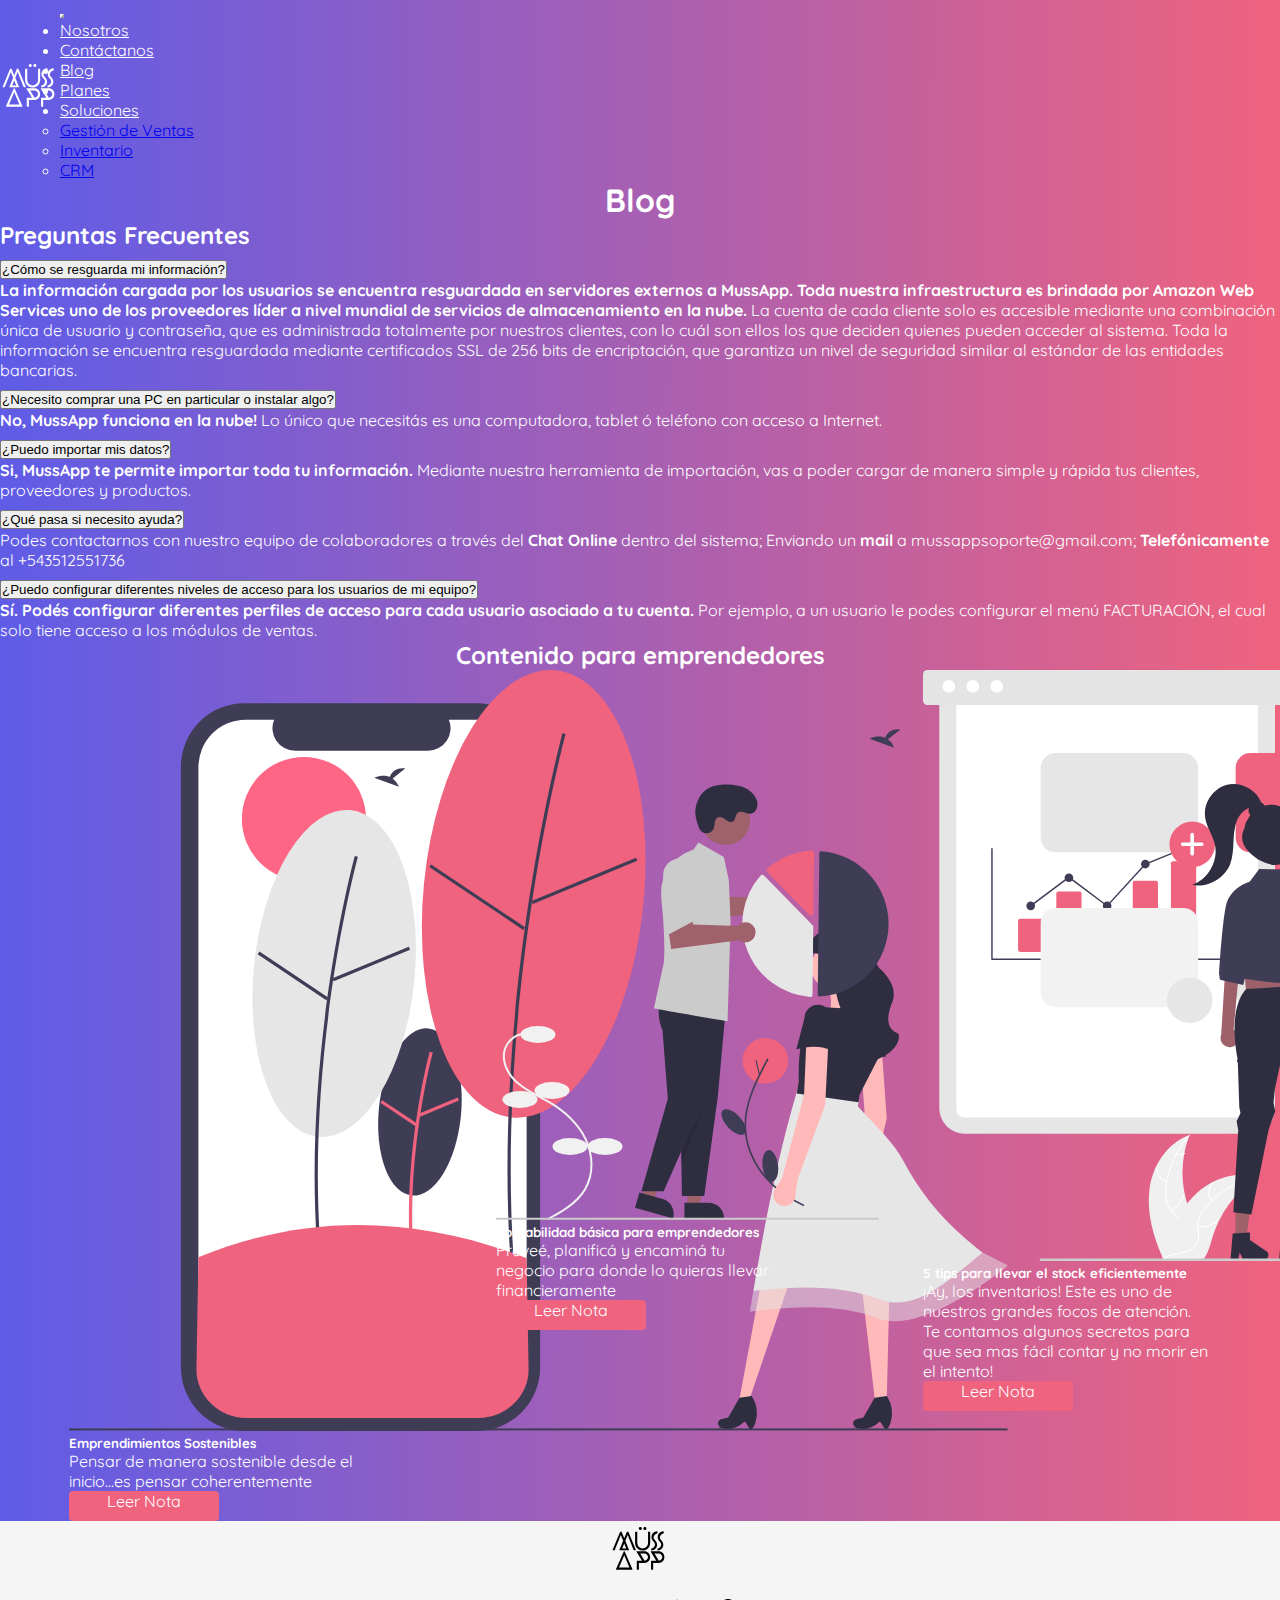
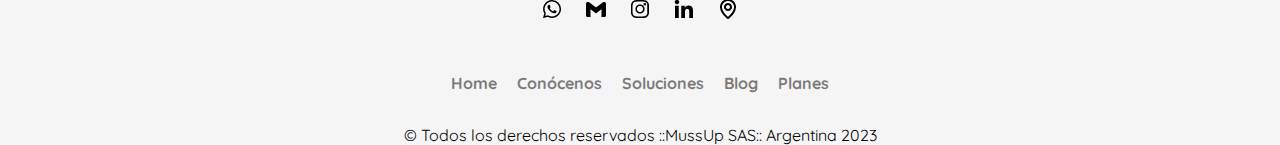
==== pages/blog.html @ 2072198d "reentrega" ====
<!DOCTYPE html>
<html lang="en">

<head>
  <meta charset="UTF-8">
  <meta http-equiv="X-UA-Compatible" content="IE=edge">
  <meta name="viewport" content="width=device-width, initial-scale=1.0">
  <title>MussApp | Blog</title>
  <link rel="shortcut icon" href="../img/favicon/favicon.ico">
  <link href="https://cdn.jsdelivr.net/npm/bootstrap@5.3.0-alpha3/dist/css/bootstrap.min.css" rel="stylesheet"
    integrity="sha384-KK94CHFLLe+nY2dmCWGMq91rCGa5gtU4mk92HdvYe+M/SXH301p5ILy+dN9+nJOZ" crossorigin="anonymous">
  <link rel="stylesheet" href="../css/style.css">
</head>

<body>
  <header class="header">
    <div class="contenedor-logo">
      <a href="../index.html"> <img src="../img/Logo_blanco_transparente.svg" alt="MussApp" width="60" height="60"></a>
    </div>
    <nav class="navbar navbar-expand-lg">
      <div class="container-fluid">

        <button class="navbar-toggler custom-toggler" type="button" data-bs-toggle="collapse"
          data-bs-target="#navbarNavDropdown" aria-controls="navbarNavDropdown" aria-expanded="false"
          aria-label="Toggle navigation">
          <span class="navbar-toggler-icon"></span>
        </button>
        <div class="collapse navbar-collapse" id="navbarNavDropdown">
          <ul class="navbar-nav">
            <li class="nav-item">
              <a class="nav-link" href="../pages/nosotros.html">Nosotros</a>
            </li>
            <li class="nav-item">
              <a class="nav-link" aria-current="page" href="../pages/contactanos.html">Contáctanos</a>
            </li>
            <li class="nav-item">
              <a class="nav-link" href="../pages/blog.html">Blog</a>
            </li>
            <li class="nav-item">
              <a class="nav-link" href="../pages/planes.html">Planes</a>
            </li>
            <li class="nav-item dropdown">
              <a class="nav-link dropdown-toggle" href="#" role="button" data-bs-toggle="dropdown"
                aria-expanded="false">
                Soluciones
              </a>
              <ul class="dropdown-menu">
                <li><a class="dropdown-item" href="../pages/soluciones.html">Gestión de Ventas</a></li>
                <li><a class="dropdown-item" href="#">Inventario</a></li>
                <li><a class="dropdown-item" href="#">CRM</a></li>
              </ul>
            </li>
          </ul>
        </div>
      </div>
    </nav>
  </header>

  <main>

    <div class="titulo-blog">
      <h1>Blog</h1>
    </div>
    <section class="contenedor-faq">
      <div>
        <h2>Preguntas Frecuentes</h2>
      </div>

      <div class="accordion" id="accordionExample">
        <div class="accordion-item">
          <h2 class="accordion-header">
            <button class="accordion-button" type="button" data-bs-toggle="collapse" data-bs-target="#collapseOne"
              aria-expanded="true" aria-controls="collapseOne">
              ¿Cómo se resguarda mi información?
            </button>
          </h2>
          <div id="collapseOne" class="accordion-collapse collapse show" data-bs-parent="#accordionExample">
            <div class="accordion-body">
              <strong>La información cargada por los usuarios se encuentra resguardada en servidores externos a MussApp.
                Toda nuestra infraestructura es brindada por Amazon Web Services uno de los proveedores líder a nivel
                mundial de servicios de almacenamiento en la nube.</strong> La cuenta de cada cliente solo es accesible
              mediante una combinación única de usuario y contraseña, que es administrada totalmente por nuestros
              clientes, con lo cuál son ellos los que deciden quienes pueden acceder al sistema.
              Toda la información se encuentra resguardada mediante certificados SSL de 256 bits de encriptación, que
              garantiza un nivel de seguridad similar al estándar de las entidades bancarias.
            </div>
          </div>
        </div>
        <div class="accordion-item">
          <h2 class="accordion-header">
            <button class="accordion-button collapsed" type="button" data-bs-toggle="collapse"
              data-bs-target="#collapseTwo" aria-expanded="false" aria-controls="collapseTwo">
              ¿Necesito comprar una PC en particular o instalar algo?
            </button>
          </h2>
          <div id="collapseTwo" class="accordion-collapse collapse" data-bs-parent="#accordionExample">
            <div class="accordion-body">
              <strong>No, MussApp funciona en la nube!</strong> Lo único que necesitás es una computadora, tablet ó
              teléfono con acceso a Internet.
            </div>
          </div>
        </div>
        <div class="accordion-item">
          <h2 class="accordion-header">
            <button class="accordion-button collapsed" type="button" data-bs-toggle="collapse"
              data-bs-target="#collapseThree" aria-expanded="false" aria-controls="collapseThree">
              ¿Puedo importar mis datos?
            </button>
          </h2>
          <div id="collapseThree" class="accordion-collapse collapse" data-bs-parent="#accordionExample">
            <div class="accordion-body">
              <strong>Si, MussApp te permite importar toda tu información. </strong>Mediante nuestra herramienta de
              importación, vas a poder cargar de manera simple y rápida tus clientes, proveedores y productos.
            </div>
          </div>
          <div class="accordion-item">
            <h2 class="accordion-header">
              <button class="accordion-button collapsed" type="button" data-bs-toggle="collapse"
                data-bs-target="#collapseFour" aria-expanded="false" aria-controls="collapseFour">
                ¿Qué pasa si necesito ayuda?
              </button>
            </h2>
            <div id="collapseFour" class="accordion-collapse collapse" data-bs-parent="#accordionExample">
              <div class="accordion-body">
                Podes contactarnos con nuestro equipo de colaboradores a través del <strong> Chat Online </strong>
                dentro del sistema; Enviando un <strong> mail </strong> a mussappsoporte@gmail.com; <strong>
                  Telefónicamente </strong> al +543512551736
              </div>
            </div>
            <div class="accordion-item">
              <h2 class="accordion-header">
                <button class="accordion-button collapsed" type="button" data-bs-toggle="collapse"
                  data-bs-target="#collapseFive" aria-expanded="false" aria-controls="collapseFive">
                  ¿Puedo configurar diferentes niveles de acceso para los usuarios de mi equipo?
                </button>
              </h2>
              <div id="collapseFive" class="accordion-collapse collapse" data-bs-parent="#accordionExample">
                <div class="accordion-body">
                  <strong>Sí. Podés configurar diferentes perfiles de acceso para cada usuario asociado a tu
                    cuenta.</strong> Por ejemplo, a un usuario le podes configurar el menú FACTURACIÓN, el cual solo
                  tiene acceso a los módulos de ventas.
                </div>
              </div>
            </div>
          </div>
    </section>
    <section class="contenedor-emprendedores">
      <h2>Contenido para emprendedores</h2>
      <div class="notas-emprendedores">
        <div class="card" style="width: 18rem;">
          <img src="../img/undraw_nature_on_screen_xkli.svg" class="card-img-top" alt="emprendimientos sostenibles">
          <div class="card-body">
            <h5 class="card-title">Emprendimientos Sostenibles</h5>
            <p class="card-text">Pensar de manera sostenible desde el inicio...es pensar coherentemente</p>
            <a href="#" id="button_form01">Leer Nota</a>
          </div>
        </div>
        <div class="card" style="width: 18rem;">
          <img src="../img/undraw_metrics_re_6g90.svg" class="card-img-top" alt="contabilidad básica">
          <div class="card-body">
            <h5 class="card-title">Contabilidad básica para emprendedores</h5>
            <p class="card-text">Preveé, planificá y encaminá tu negocio para donde lo quieras llevar financieramente
            </p>
            <a href="#" id="button_form01">Leer Nota</a>
          </div>
        </div>
        <div class="card" style="width: 18rem;">
          <img src="../img/undraw_add_to_cart_re_wrdo.svg" class="card-img-top" alt="controlar eficientemente stock">
          <div class="card-body">
            <h5 class="card-title">5 tips para llevar el stock eficientemente</h5>
            <p class="card-text">¡Ay, los inventarios! Este es uno de nuestros grandes focos de atención. Te contamos
              algunos secretos para que sea mas fácil contar y no morir en el intento! </p>
            <a href="#" id="button_form01">Leer Nota</a>
          </div>
        </div>
      </div>


    </section>

  </main>

  <footer>
    <div class="contenedor-logo-footer">
      <img src="../img/Logo_black_transparente.svg" alt="MussApp" width="60" height="60">
    </div>
    <div class="contenedor-social-footer">
      <ul>
        <li><a target="_black" href="https://wa.me/543512551736?text=Hola%20MussApp%20quisiera%20info%20sobre...%20">
            <img
              src="[data-uri]"
              alt="Whatsapp MussApp"></a></li>
        <li><a href="#"><img
              src="[data-uri]"
              alt="gmail MussApp" /></a></li>
        <li><a target="_black" href="https://www.instagram.com/muss.app/"> <img
              src="[data-uri]"
              alt="Instagram MussApp"></a></li>
        <li><a target="_black" href="#"><img
              src="[data-uri]" /></a>
        </li>
        <li><a target="_black" href="#"><img
              src="[data-uri]" /></a>
        </li>
      </ul>
    </div>
    <div class="menu-footer">
      <ul>
        <li><a href="../index.html">Home</a></li>
        <li><a href="../pages/nosotros.html">Conócenos</a></li>
        <li><a href="../pages/soluciones.html">Soluciones</a></li>
        <li><a href="../pages/blog.html">Blog</a></li>
        <li><a href="../pages/planes.html">Planes</a></li>
      </ul>
    </div>
    <div class="copy-footer">
      <p class="small">&copy; Todos los derechos reservados ::MussUp SAS:: Argentina 2023 </p>
    </div>

  </footer>

  <script src="https://cdn.jsdelivr.net/npm/bootstrap@5.3.0-alpha3/dist/js/bootstrap.bundle.min.js"
    integrity="sha384-ENjdO4Dr2bkBIFxQpeoTz1HIcje39Wm4jDKdf19U8gI4ddQ3GYNS7NTKfAdVQSZe"
    crossorigin="anonymous"></script>
</body>

</html>
---- css/style.css ----
@import url('https://fonts.googleapis.com/css2?family=Quicksand:wght@300;400;500;600;700&display=swap');

* {
    padding: 0;
    margin: 0;
    box-sizing: border-box;
}

body {
    background: linear-gradient(90.04deg, #5F5CE7 0.03%, #EF637E 99.97%);
    min-height: 100vh;
    color: white;
    font-family: 'Quicksand', sans-serif;

}

/*-----------------------------------------------HEADER-----------------------------------------------*/
header {
    display: flex;
    height: 80 px;
    flex-direction: row;
    align-items: center;


}

header .contenedor-logo-header {
    padding: 0 10px;
}

header .logo {
    width: 50px;
    height: 50px;
}

header .nav-link {
    color: white;
}

header .nav-link:hover {
    color: white;
    text-decoration: underline;
}

header .navbar-toggler-icon {
    color: white;
}

.custom-toggler.navbar-toggler {
    border-color: rgb(241, 241, 241);
}

.custom-toggler .navbar-toggler-icon {
    background-image: url("data:image/svg+xml;charset=utf8,%3Csvg viewBox='0 0 32 32' xmlns='http://www.w3.org/2000/svg'%3E%3Cpath stroke='rgba(241, 241, 241, 0.8)' stroke-width='2' stroke-linecap='round' stroke-miterlimit='10' d='M4 8h24M4 16h24M4 24h24'/%3E%3C/svg%3E");
}

/*-----------------------------------------------FOOTER-----------------------------------------------*/

footer {
    display: flex;
    position: relative;
    width: 100%;
    min-height: 150px;
    color: black;
    flex-direction: column;
    flex-wrap: wrap;
    background-color: whitesmoke;
}

footer .copy-footer {
    z-index: 1;
    display: flex;
    align-items: flex-end;
    justify-content: center;
    color: black;
    align-self: center;
}

footer .contenedor-logo-footer {
    display: flex;
    align-self: center;
}

footer .contenedor-social-footer,
footer .menu-footer {
    display: flex;
    justify-content: center;
    align-items: center;
    margin: 1rem 0 2rem 0;

}

footer .contenedor-social-footer ul,
footer .menu-footer ul {
    display: flex;
    flex-direction: row;
    margin: 0;
    padding: 0;

}

footer .contenedor-social-footer li,
footer .menu-footer li {
    list-style: none;

}

footer .contenedor-social-footer li a,
footer .menu-footer li a {
    font-size: 1em;
    margin: 0 10px;
    transition: 0.5s;
    display: inline-block;
    color: black;
    text-decoration: none;
}

footer .menu-footer li a {
    opacity: 0.50;
    font-weight: bold;
}

footer .menu-footer li a:hover {
    opacity: 1;
}

footer .contenedor-social-footer li a:hover {
    transform: translateY(-10px);
}

.wave {
    position: absolute;
    top: -150px;
    left: 0;
    width: 100%;
    height: 100px;
}

/*background: url(../img/WaveWhite.svg);
    background-size: 1000px 150px;
    animation: animacionWave 15s infinite;
}

@keyframes animacionWave {
    from {
        background-position: left 0 top 0;
    }

    to {
        background-position: left 1000px top 0;
    }
}*/

/*---------------------------------CONTENDOR PRINCIPAL INDEX-------------------------------------*/
.contenedor {
    display: flex;
    align-items: center;
    height: 600px;
    position: relative;
    z-index: 1;
    overflow: hidden;

}

.contenedor-textos {
    flex-basis: 50%;
    padding-left: 40px;
}

.titulo {
    font-size: 50px;
}

.subtitulo {
    font-size: 30px;
    margin: 20px 0;
}

.cta {
    display: inline-block;
    width: 150px;
    padding: 15px 0;
    text-align: center;
    border-radius: 4px;
    background-color: #EF637E;
    text-decoration: none;
    color: white;
}

.cta:hover {
    background-color: #eb8196;
}


.contenedor-imagen {
    flex-basis: 50%;
    position: relative;
    text-align: center;

}

.img1 {
    width: 500px;
    height: 450px;
    animation: animacion1 ease-in 1s infinite alternate;
}

@keyframes animacion1 {
    0% {
        transform: scale(1);
    }

    100% {
        transform: scale(1.04);
    }
}

/*---------------------------------NOSOTROS-------------------------------------*/
.contenedor-team {
    display: grid;
    grid-template-columns: auto auto;
    grid-template-rows: auto auto;
    grid-template-areas:
        "titulo1 titulo1"
        "team-02 team-01";
    justify-content: space-evenly;
    align-items: center;
}

.titulo1 {
    grid-area: titulo1;
    justify-self: center;
}

.team-01 {
    grid-area: team-01;
}

.team-01 p {
    text-align: justify;
    line-height: 40px;
    margin-left: 60px;
    margin-right: 40px;
}

.team-02 {
    grid-area: team-02;
    margin-left: 40px;
}

.contenedor-team img {
    width: 350px;
    height: 300px;
    border-radius: 20px;
}



.contenedor-founders {
    display: grid;
    grid-template-columns: auto auto auto auto;
    grid-template-rows: 50px 200px 100px;
    justify-content: center;
    align-content: center;
    grid-template-areas:
        "titulo titulo titulo titulo"
        "historia foto1 foto2 foto3"
        "historia name1 name2 name3";
}

.contenedor-founders img {
    width: 100%;
    height: 100%;
    margin-right: 40px;
}

.contenedor-founders p {
    display: flex;
    justify-content: center;
}

.titulo {
    grid-area: titulo;
    justify-self: center;
}

.historia {
    grid-area: historia;
    margin-left: 40px;
    margin-right: 60px;
}

.historia p {
    text-align: justify;
    line-height: 40px;
}

.grid-item uno {
    grid-area: foto1;
}

.grid-item dos {
    grid-area: foto2;
}

.grid-item tres {
    grid-area: foto3;
}

.names1 {
    grid-area: name1;
}

.names2 {
    grid-area: name2;
}

.names3 {
    grid-area: name3;
}


.cta2 {
    display: inline-block;
    width: 280px;
    padding: 15px 0;
    text-align: center;
    border-radius: 4px;
    background-color: #EF637E;
    text-decoration: none;
    color: white;
}

/*---------------------------------CONTACTANOS-------------------------------------*/

.contenedor-contactanos {
    display: flex;
    flex-direction: column;
    align-items: center;
    height: 500px;
}

.ipform_1 {
    border-radius: 5px;
    border: 0;
    outline: none;
    background-color: rgba(248, 244, 244, 0.5);
    height: 25px;
    width: 300px;
}

.ipform_2 {
    border-radius: 5px;
    border: 0;
    outline: none;
    background-color: rgba(248, 244, 244, 0.5);
    height: 100px;
    width: 300px;
}

#button_form01 {
    display: inline-block;
    width: 150px;
    text-align: center;
    border-radius: 4px;
    background-color: #EF637E;
    text-decoration: none;
    color: white;
    height: 30px;
    border: 0;
}

/*---------------------------------PLANES-------------------------------------*/
.contenedor-planes {
    display: grid;
    grid-template-columns: auto auto auto;
    grid-template-rows: auto auto;
    grid-template-areas:
        "titulo2 titulo2 titulo2"
        "plan1 plan2 plan3";
    justify-content: center;
    align-items: center;
}

.titulo-planes {
    grid-area: titulo2;
    justify-self: center;
}

.titulo-planes h1 {
    font-size: 30px;
}

.img-planes1 {
    grid-area: plan1;
    height: 500px;
    width: 300px;
    background-color: rgba(177, 177, 177, 0.6);
    border-radius: 20px;
}

.img-planes2 {
    grid-area: plan2;
    height: 500px;
    width: 300px;
    background-color: rgba(219, 219, 219, 0.4);
    border-radius: 20px;
}

.img-planes3 {
    grid-area: plan3;
    height: 500px;
    width: 300px;
    background-color: rgba(128, 128, 128, 0.6);
    border-radius: 20px;
}

.foto-plan {
    height: 100%;
    width: 100%;
}

/*---------------------------------BLOG-------------------------------------*/
.titulo-blog {
    display: flex;
    justify-content: center;
}

.notas-emprendedores {
    display: flex;
    flex-direction: row;
    flex-wrap: wrap;
    justify-content: space-around;
}
.contenedor-emprendedores h2 {
    display: flex;
    justify-content: center;
}
/*---------------------------------SOLUCIONES-------------------------------------*/

#carouselExampleCaptions{
    display: flex;
    justify-content: center;
    justify-self: center;
    margin-left: 25%;
    margin-top: 20px;
    height:600px ;
    width:600px ;
}
/*---------------------------------media query TABLET-------------------------------------*/
@media only screen and (max-width: 961px) {
    .contenedor {
        flex-direction: column;
    }

    .img1 {
        height: 450px;
        width: 350px;
    }

    .titulo {
        font-size: 40px;
    }

    .titulo1 {
        font-size: 40px;
    }

    .subtitulo {
        font-size: 25px;
    }

    .cta {
        height: 50px;
        text-align: center;
        padding: 10px 0;
    }

    .cta2 {
        height: 50px;
    }

    footer {
        height: 80px;
    }

    .historia {
        margin-right: 20px;
    }

    .contenedor-founders {
        display: grid;
        grid-template-columns: auto auto auto;
        grid-template-rows: 50px 200px 50px 50px;
        justify-content: center;
        align-content: center;
        grid-template-areas:
            "titulo titulo titulo"
            "foto1 foto2 foto3"
            "name1 name2 name3";
    }

    .team-01 p {
        margin-left: 20px;
        margin-right: 15%;
        line-height: 30px;
    }

    .team-02 {
        width: 250px;
        height: 200px;
    }

    .team-02 img {
        width: 100%;
        height: 100%;
    }

    .historia {
        display: none;
    }

    .img-planes1 {
        width: 250px;
    }

    .img-planes2 {
        width: 250px;
    }

    .img-planes3 {
        width: 250px;
    }

    .titulo-blog h1 {
        display: flex;
        justify-content: center;
        font-size: 30px;
    }

    .contenedor-faq h2 {
        font-size: 20px;
    }

    .contenedor-emprendedores h2 {
        display: flex;
        justify-content: center;
        font-size: 25px;
    }
}

/*---------------------------------media query MOBILE-------------------------------------*/

@media only screen and (max-width: 800px) {
    .contenedor {
        flex-direction: column;
    }

    .contenedor-team {
        display: grid;
        grid-template-columns: auto;
        grid-template-rows: auto auto auto;
        grid-template-areas:
            "titulo1"
            "team-02"
            "team-01";
        justify-content: center;
        align-items: center;
    }

    .titulo1 {
        grid-area: titulo1;
        justify-self: center;
    }

    .team-01 {
        grid-area: team-01;
        margin-right: 20px;
    }

    .team-01 p {
        line-height: 30px;
        margin-right: 20px;
    }

    .team-02 {
        grid-area: team-02;
        justify-self: center;
        margin-left: 0;
    }

    .img-planes1 {
        height: 400px;
        width: 200px;
    }

    .img-planes2 {
        height: 400px;
        width: 200px;
    }

    .img-planes3 {
        height: 400px;
        width: 200px;
    }

    .titulo-planes h1 {
        font-size: 25px;
    }
    #carouselExampleCaptions{
        display: flex;
        justify-content: center;
        justify-self: center;
        margin-left: 15%;
        margin-top: 20px;
        height:500px ;
        width:500px ;
    }
    
}

/*---------------------------------media query MIN-------------------------------------*/
@media only screen and (max-width: 600px) {
    body {
        background: #5F5CE7;
    }


    .titulo {
        font-size: 30px;
    }

    .subtitulo {
        font-size: 20px;
    }

    .cta {
        height: 40px;
        text-align: center;
        padding: 5px 0;
    }

    footer {
        background: #5F5CE7;
    }

    .contenedor-founders {
        display: grid;
        grid-template-columns: auto auto;
        grid-template-rows: auto auto auto auto;
        justify-content: center;
        align-items: center;
        grid-template-areas:
            "titulo titulo"
            "foto1 name1"
            "foto2 name2"
            "foto3 name3";
    }

    .contenedor-founders img {
        width: 150px;
        height: 150px;
        margin: 0;
        justify-self: center;
    }

    .contenedor-team img {
        width: 250px;
        height: 200px;
        border-radius: 20px;
    }

    .contenedor-planes {
        display: grid;
        grid-template-columns: auto;
        grid-template-rows: auto auto auto auto;
        grid-template-areas:
            "titulo2"
            "plan1"
            "plan2"
            "plan3";
        justify-content: center;
        align-items: center;
    }

    .img-planes1 {
        height: 400px;
        width: 200px;
        justify-self: center;
    }

    .img-planes2 {
        height: 400px;
        width: 200px;
        justify-self: center;
    }

    .img-planes3 {
        height: 400px;
        width: 200px;
        justify-self: center;
    }
    #carouselExampleCaptions{
        display: flex;
        justify-content: center;
        justify-self: center;
        margin-top: 20px;
        height:400px ;
        width:400px ;
    }
}
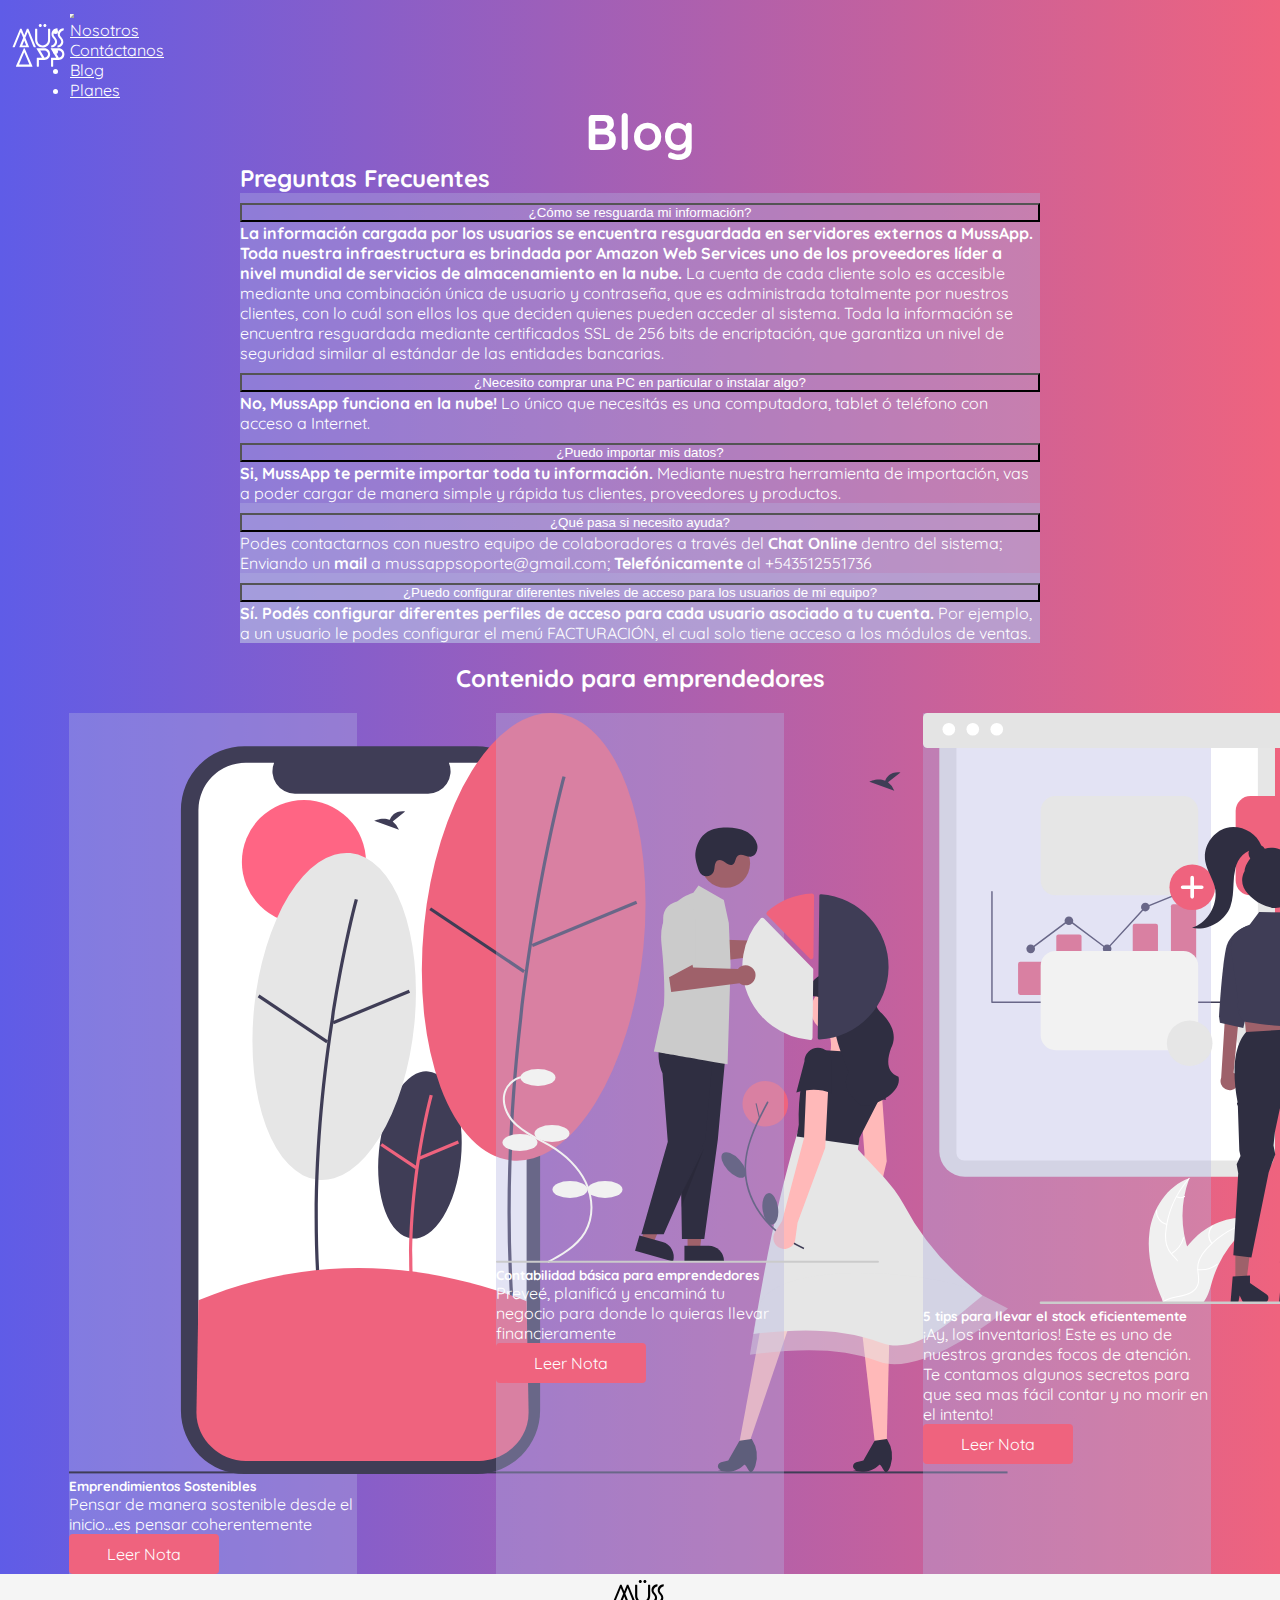
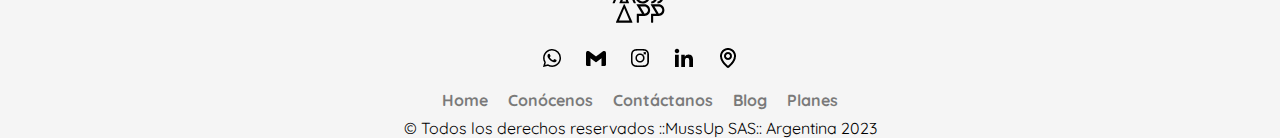
==== commit 0da5da73: "tercer entrega" ====
--- a/pages/blog.html
+++ b/pages/blog.html
@@ -38,17 +38,6 @@
             </li>
             <li class="nav-item">
               <a class="nav-link" href="../pages/planes.html">Planes</a>
-            </li>
-            <li class="nav-item dropdown">
-              <a class="nav-link dropdown-toggle" href="#" role="button" data-bs-toggle="dropdown"
-                aria-expanded="false">
-                Soluciones
-              </a>
-              <ul class="dropdown-menu">
-                <li><a class="dropdown-item" href="../pages/soluciones.html">Gestión de Ventas</a></li>
-                <li><a class="dropdown-item" href="#">Inventario</a></li>
-                <li><a class="dropdown-item" href="#">CRM</a></li>
-              </ul>
             </li>
           </ul>
         </div>
@@ -181,6 +170,7 @@
   </main>
 
   <footer>
+    
     <div class="contenedor-logo-footer">
       <img src="../img/Logo_black_transparente.svg" alt="MussApp" width="60" height="60">
     </div>
@@ -208,7 +198,7 @@
       <ul>
         <li><a href="../index.html">Home</a></li>
         <li><a href="../pages/nosotros.html">Conócenos</a></li>
-        <li><a href="../pages/soluciones.html">Soluciones</a></li>
+        <li><a href="../pages/contactanos.html">Contáctanos</a></li>
         <li><a href="../pages/blog.html">Blog</a></li>
         <li><a href="../pages/planes.html">Planes</a></li>
       </ul>
--- a/css/style.css
+++ b/css/style.css
@@ -1,711 +1,738 @@
-@import url('https://fonts.googleapis.com/css2?family=Quicksand:wght@300;400;500;600;700&display=swap');
-
+@import url("https://fonts.googleapis.com/css2?family=Quicksand:wght@300;400;500;600;700&display=swap");
 * {
-    padding: 0;
-    margin: 0;
-    box-sizing: border-box;
+  padding: 0;
+  margin: 0;
+  box-sizing: border-box;
 }
 
 body {
-    background: linear-gradient(90.04deg, #5F5CE7 0.03%, #EF637E 99.97%);
-    min-height: 100vh;
-    color: white;
-    font-family: 'Quicksand', sans-serif;
-
-}
-
-/*-----------------------------------------------HEADER-----------------------------------------------*/
+  background: linear-gradient(90.04deg, #5F5CE7 0.03%, #EF637E 99.97%);
+  min-width: 100vh;
+  min-height: 100vh;
+  color: white;
+  font-family: "Quicksand", sans-serif;
+}
+
+.titulo, .titulo-blog h1, .contenedor-textos h1 {
+  font-size: 50px;
+}
+
+.subtitulo, .contenedor-textos h2 {
+  font-size: 30px;
+  margin: 20px 0;
+}
+
+.img1, .contenedor-imagen img {
+  width: 500px;
+  height: 450px;
+  animation: animacion1 ease-in 1s infinite alternate;
+}
+
+@keyframes animacion1 {
+  0% {
+    transform: scale(1);
+  }
+  100% {
+    transform: scale(1.04);
+  }
+}
+@keyframes animacionWave {
+  from {
+    background-position: left 0 top 0;
+  }
+  to {
+    background-position: left 1000px top 0;
+  }
+}
 header {
-    display: flex;
-    height: 80 px;
-    flex-direction: row;
-    align-items: center;
-
-
-}
-
+  margin-left: 10px;
+  display: flex;
+  align-content: center;
+  justify-content: start;
+  flex-direction: row;
+  align-items: center;
+  flex-wrap: wrap;
+}
 header .contenedor-logo-header {
-    padding: 0 10px;
-}
-
-header .logo {
-    width: 50px;
-    height: 50px;
-}
-
+  padding: 0 10px;
+}
 header .nav-link {
-    color: white;
-}
-
+  color: white;
+}
 header .nav-link:hover {
-    color: white;
-    text-decoration: underline;
-}
-
-header .navbar-toggler-icon {
-    color: white;
-}
-
-.custom-toggler.navbar-toggler {
-    border-color: rgb(241, 241, 241);
-}
-
-.custom-toggler .navbar-toggler-icon {
-    background-image: url("data:image/svg+xml;charset=utf8,%3Csvg viewBox='0 0 32 32' xmlns='http://www.w3.org/2000/svg'%3E%3Cpath stroke='rgba(241, 241, 241, 0.8)' stroke-width='2' stroke-linecap='round' stroke-miterlimit='10' d='M4 8h24M4 16h24M4 24h24'/%3E%3C/svg%3E");
-}
-
-/*-----------------------------------------------FOOTER-----------------------------------------------*/
+  color: white;
+  text-decoration: underline;
+}
+header .custom-toggler.navbar-toggler {
+  border-color: rgb(241, 241, 241);
+}
+header .custom-toggler .navbar-toggler-icon {
+  background-image: url("data:image/svg+xml;charset=utf8,%3Csvg viewBox='0 0 32 32' xmlns='http://www.w3.org/2000/svg'%3E%3Cpath stroke='rgba(241, 241, 241, 0.8)' stroke-width='2' stroke-linecap='round' stroke-miterlimit='10' d='M4 8h24M4 16h24M4 24h24'/%3E%3C/svg%3E");
+}
+
+.contenedor {
+  display: flex;
+  align-content: center;
+  justify-content: space-around;
+  flex-direction: row;
+  align-items: center;
+  flex-wrap: wrap;
+  position: relative;
+  overflow: hidden;
+  z-index: 1;
+}
+
+.contenedor-textos {
+  flex-basis: 50%;
+  padding-left: 40px;
+}
+.contenedor-textos a {
+  display: inline-block;
+  width: 150px;
+  padding: 10px 0;
+  text-align: center;
+  border-radius: 4px;
+  background-color: #EF637E;
+  text-decoration: none;
+  color: white;
+  text-justify: auto;
+}
+.contenedor-textos a:hover {
+  background-color: #eb8196;
+}
+
+.contenedor-imagen {
+  flex-basis: 50%;
+  position: relative;
+  text-align: center;
+}
+.titulo-blog {
+  display: flex;
+  align-content: center;
+  justify-content: center;
+  flex-direction: row;
+  align-items: center;
+  flex-wrap: wrap;
+}
+.notas-emprendedores {
+  display: flex;
+  align-content: none;
+  justify-content: space-around;
+  flex-direction: row;
+  align-items: none;
+  flex-wrap: wrap;
+}
+
+.contenedor-emprendedores h2 {
+  display: flex;
+  justify-content: center;
+  margin: 20px;
+}
+
+.card {
+  background-color: hsla(241, 43%, 79%, 0.363);
+  border-color: hsla(241, 43%, 79%, 0.363);
+  color: white;
+}
+.card a {
+  display: inline-block;
+  width: 150px;
+  padding: 10px 0;
+  text-align: center;
+  border-radius: 4px;
+  background-color: #EF637E;
+  text-decoration: none;
+  color: white;
+  text-justify: auto;
+}
+
+.contenedor-faq {
+  display: flex;
+  align-content: center;
+  justify-content: center;
+  flex-direction: column;
+  align-items: none;
+  flex-wrap: wrap;
+}
+
+.accordion-item {
+  color: white;
+  background-color: hsla(241, 43%, 79%, 0.363);
+  width: 800px;
+  border-color: hsla(241, 43%, 79%, 0.363);
+}
+.accordion-item .accordion-button {
+  background: none;
+  width: 800px;
+  color: white;
+}
+
+.contenedor-contactanos {
+  display: flex;
+  align-content: center;
+  justify-content: center;
+  flex-direction: column;
+  align-items: center;
+  flex-wrap: wrap;
+}
+.contenedor-contactanos .ipform_1 {
+  border-radius: 5px;
+  border: 0;
+  outline: none;
+  background-color: rgba(248, 244, 244, 0.5);
+  height: 25px;
+  width: 300px;
+}
+.contenedor-contactanos .ipform_2 {
+  border-radius: 5px;
+  border: 0;
+  outline: none;
+  background-color: rgba(248, 244, 244, 0.5);
+  height: 100px;
+  width: 300px;
+}
+.contenedor-contactanos #button_form01 {
+  display: inline-block;
+  width: 150px;
+  padding: 10px 0;
+  text-align: center;
+  border-radius: 4px;
+  background-color: #EF637E;
+  text-decoration: none;
+  color: white;
+  text-justify: auto;
+  border: 0;
+}
+
+.contenedor-team {
+  display: grid;
+  grid-template-columns: auto auto;
+  grid-template-rows: auto auto;
+  grid-template-areas: "titulo1 titulo1" "team-02 team-01";
+  justify-content: space-evenly;
+  align-items: center;
+}
+.contenedor-team .titulo1 {
+  grid-area: titulo1;
+  justify-self: center;
+}
+.contenedor-team .team-01 {
+  grid-area: team-01;
+}
+.contenedor-team .team-01 p {
+  text-align: justify;
+  line-height: 40px;
+  margin-left: 60px;
+  margin-right: 40px;
+}
+.contenedor-team .team-02 {
+  grid-area: team-02;
+  margin-left: 40px;
+}
+.contenedor-team img {
+  width: 350px;
+  height: 300px;
+  border-radius: 20px;
+}
+
+.contenedor-founders {
+  display: grid;
+  grid-template-columns: auto auto auto auto;
+  grid-template-rows: 50px 200px 100px;
+  justify-content: center;
+  align-content: center;
+  grid-template-areas: "titulo titulo titulo titulo" "historia foto1 foto2 foto3" "historia name1 name2 name3";
+}
+.contenedor-founders img {
+  width: 100%;
+  height: 100%;
+}
+.contenedor-founders p {
+  display: flex;
+  justify-content: center;
+}
+.contenedor-founders .titulo, .contenedor-founders .contenedor-textos h1, .contenedor-textos .contenedor-founders h1, .contenedor-founders .titulo-blog h1, .titulo-blog .contenedor-founders h1 {
+  grid-area: titulo;
+  justify-self: center;
+}
+.contenedor-founders .historia {
+  grid-area: historia;
+  margin-left: 40px;
+  margin-right: 60px;
+}
+.contenedor-founders .historia p {
+  text-align: justify;
+  line-height: 40px;
+}
+.contenedor-founders .historia a {
+  display: inline-block;
+  width: 150px;
+  padding: 10px 0;
+  text-align: center;
+  border-radius: 4px;
+  background-color: #EF637E;
+  text-decoration: none;
+  color: white;
+  text-justify: auto;
+  width: 280px;
+}
+.contenedor-founders .grid-item uno {
+  grid-area: foto1;
+}
+.contenedor-founders .grid-item dos {
+  grid-area: foto2;
+}
+.contenedor-founders .grid-item tres {
+  grid-area: foto3;
+}
+.contenedor-founders .names1 {
+  grid-area: name1;
+}
+.contenedor-founders .names2 {
+  grid-area: name2;
+}
+.contenedor-founders .names3 {
+  grid-area: name3;
+}
+
+.contenedor-planes {
+  display: grid;
+  grid-template-columns: auto auto auto;
+  grid-template-rows: auto auto;
+  grid-template-areas: "titulo2 titulo2 titulo2" "plan1 plan2 plan3";
+  justify-content: center;
+  align-items: center;
+}
+.contenedor-planes .titulo-planes {
+  grid-area: titulo2;
+  justify-self: center;
+}
+.contenedor-planes .titulo-planes h1 {
+  font-size: 30px;
+}
+.contenedor-planes .img-planes1 {
+  grid-area: plan1;
+  height: 500px;
+  width: 300px;
+  background-color: rgba(177, 177, 177, 0.6);
+  border-radius: 20px;
+  margin-bottom: 10px;
+}
+.contenedor-planes .img-planes2 {
+  grid-area: plan2;
+  height: 500px;
+  width: 300px;
+  background-color: rgba(177, 177, 177, 0.6);
+  border-radius: 20px;
+  margin-bottom: 10px;
+  background-color: rgba(219, 219, 219, 0.4);
+}
+.contenedor-planes .img-planes3 {
+  grid-area: plan3;
+  height: 500px;
+  width: 300px;
+  background-color: rgba(177, 177, 177, 0.6);
+  border-radius: 20px;
+  margin-bottom: 10px;
+}
+
+.foto-plan {
+  height: 100%;
+  width: 100%;
+}
 
 footer {
-    display: flex;
-    position: relative;
-    width: 100%;
-    min-height: 150px;
-    color: black;
-    flex-direction: column;
-    flex-wrap: wrap;
-    background-color: whitesmoke;
-}
-
+  display: flex;
+  align-content: center;
+  justify-content: center;
+  flex-direction: column;
+  align-items: center;
+  flex-wrap: wrap;
+  position: relative;
+  width: 100%;
+  max-height: 200px;
+  color: black;
+  background-color: whitesmoke;
+}
 footer .copy-footer {
-    z-index: 1;
-    display: flex;
-    align-items: flex-end;
-    justify-content: center;
-    color: black;
-    align-self: center;
-}
-
-footer .contenedor-logo-footer {
-    display: flex;
-    align-self: center;
-}
-
+  display: flex;
+  align-content: center;
+  justify-content: center;
+  flex-direction: row;
+  align-items: flex-end;
+  flex-wrap: wrap;
+  z-index: 1;
+  color: black;
+}
 footer .contenedor-social-footer,
 footer .menu-footer {
-    display: flex;
-    justify-content: center;
-    align-items: center;
-    margin: 1rem 0 2rem 0;
-
-}
-
+  margin: 0.5rem 0 0.5rem 0;
+}
 footer .contenedor-social-footer ul,
 footer .menu-footer ul {
-    display: flex;
-    flex-direction: row;
-    margin: 0;
-    padding: 0;
-
-}
-
+  display: flex;
+  align-content: center;
+  justify-content: center;
+  flex-direction: row;
+  align-items: center;
+  flex-wrap: wrap;
+  margin: 0;
+  padding: 0;
+}
 footer .contenedor-social-footer li,
 footer .menu-footer li {
-    list-style: none;
-
-}
-
+  list-style: none;
+}
 footer .contenedor-social-footer li a,
 footer .menu-footer li a {
-    font-size: 1em;
-    margin: 0 10px;
-    transition: 0.5s;
-    display: inline-block;
-    color: black;
-    text-decoration: none;
-}
-
+  font-size: 1em;
+  margin: 0 10px;
+  transition: 0.5s;
+  display: inline-block;
+  color: black;
+  text-decoration: none;
+}
 footer .menu-footer li a {
-    opacity: 0.50;
-    font-weight: bold;
-}
-
+  opacity: 0.5;
+  font-weight: bold;
+}
 footer .menu-footer li a:hover {
-    opacity: 1;
-}
-
+  opacity: 1;
+}
 footer .contenedor-social-footer li a:hover {
-    transform: translateY(-10px);
+  transform: translateY(-10px);
 }
 
 .wave {
-    position: absolute;
-    top: -150px;
-    left: 0;
+  position: absolute;
+  top: -100px;
+  left: 0;
+  width: 100%;
+  height: 100px;
+  background: url(../img/Wave2.svg);
+  background-size: 1000px 150px;
+  animation: animacionWave 7s infinite;
+}
+
+@media only screen and (max-width: 961px) {
+  .contenedor {
+    flex-direction: column;
+  }
+  .contenedor .img1, .contenedor .contenedor-imagen img, .contenedor-imagen .contenedor img {
+    height: 450px;
+    width: 350px;
+  }
+  .contenedor .titulo, .contenedor .contenedor-textos h1, .contenedor-textos .contenedor h1, .contenedor .titulo-blog h1, .titulo-blog .contenedor h1 {
+    font-size: 40px;
+  }
+  .contenedor .subtitulo, .contenedor .contenedor-textos h2, .contenedor-textos .contenedor h2 {
+    font-size: 25px;
+  }
+  footer {
+    height: 80px;
+  }
+  .titulo1 {
+    font-size: 40px;
+  }
+  .contenedor-founders {
+    display: grid;
+    grid-template-columns: auto auto auto;
+    grid-template-rows: 50px 200px 100px;
+    justify-content: center;
+    align-content: center;
+    grid-template-areas: "titulo titulo titulo titulo" "historia foto1 foto2 foto3" "historia name1 name2 name3";
+  }
+  .contenedor-founders .historia {
+    margin-right: 20px;
+  }
+  .contenedor-founders .historia p {
+    line-height: 30px;
+  }
+  .team-01 p {
+    margin-left: 20px;
+    margin-right: 15%;
+    line-height: 30px;
+  }
+  .team-02 {
+    width: 250px;
+    height: 200px;
+  }
+  .team-02 img {
     width: 100%;
-    height: 100px;
-}
-
-/*background: url(../img/WaveWhite.svg);
-    background-size: 1000px 150px;
-    animation: animacionWave 15s infinite;
-}
-
-@keyframes animacionWave {
-    from {
-        background-position: left 0 top 0;
-    }
-
-    to {
-        background-position: left 1000px top 0;
-    }
-}*/
-
-/*---------------------------------CONTENDOR PRINCIPAL INDEX-------------------------------------*/
-.contenedor {
+    height: 100%;
+  }
+  .contenedor-planes .img-planes1 {
+    height: 400px;
+    width: 200px;
+  }
+  .contenedor-planes .img-planes2 {
+    height: 400px;
+    width: 200px;
+  }
+  .contenedor-planes .img-planes3 {
+    height: 400px;
+    width: 200px;
+  }
+  .titulo-blog h1 {
     display: flex;
-    align-items: center;
-    height: 600px;
-    position: relative;
-    z-index: 1;
-    overflow: hidden;
-
-}
-
-.contenedor-textos {
-    flex-basis: 50%;
-    padding-left: 40px;
-}
-
-.titulo {
-    font-size: 50px;
-}
-
-.subtitulo {
+    justify-content: center;
     font-size: 30px;
-    margin: 20px 0;
-}
-
-.cta {
-    display: inline-block;
-    width: 150px;
-    padding: 15px 0;
-    text-align: center;
-    border-radius: 4px;
-    background-color: #EF637E;
-    text-decoration: none;
-    color: white;
-}
-
-.cta:hover {
-    background-color: #eb8196;
-}
-
-
-.contenedor-imagen {
-    flex-basis: 50%;
-    position: relative;
-    text-align: center;
-
-}
-
-.img1 {
-    width: 500px;
-    height: 450px;
-    animation: animacion1 ease-in 1s infinite alternate;
-}
-
-@keyframes animacion1 {
-    0% {
-        transform: scale(1);
-    }
-
-    100% {
-        transform: scale(1.04);
-    }
-}
-
-/*---------------------------------NOSOTROS-------------------------------------*/
-.contenedor-team {
+  }
+  .contenedor-faq h2 {
+    font-size: 20px;
+  }
+  .contenedor-emprendedores h2 {
+    display: flex;
+    justify-content: center;
+    font-size: 25px;
+  }
+}
+/*---------------------------------media query MOBILE-------------------------------------*/
+@media only screen and (max-width: 800px) {
+  footer {
+    margin-top: 10px;
+    height: 110px;
     display: grid;
     grid-template-columns: auto auto;
     grid-template-rows: auto auto;
-    grid-template-areas:
-        "titulo1 titulo1"
-        "team-02 team-01";
-    justify-content: space-evenly;
+    justify-content: center;
     align-items: center;
-}
-
-.titulo1 {
+    grid-template-areas: "logo enlaces" "social copy";
+  }
+  footer p {
+    margin: 0;
+  }
+  footer .contenedor-logo-footer {
+    grid-area: logo;
+    justify-self: center;
+  }
+  footer .contenedor-social-footer {
+    grid-area: social;
+  }
+  footer .menu-footer {
+    grid-area: enlaces;
+  }
+  footer .copy-footer {
+    grid-area: copy;
+    justify-self: center;
+  }
+  .contenedor-textos {
+    overflow: hidden;
+    padding-left: 0;
+  }
+  .contenedor-team {
+    display: grid;
+    grid-template-columns: auto;
+    grid-template-rows: auto auto auto;
+    grid-template-areas: "titulo1" "team-02" "team-01";
+    justify-content: center;
+    align-items: center;
+  }
+  .titulo1 {
     grid-area: titulo1;
     justify-self: center;
-}
-
-.team-01 {
+  }
+  .team-01 {
     grid-area: team-01;
-}
-
-.team-01 p {
-    text-align: justify;
-    line-height: 40px;
-    margin-left: 60px;
-    margin-right: 40px;
-}
-
-.team-02 {
+    margin-right: 20px;
+  }
+  .team-01 p {
+    line-height: 30px;
+    margin-right: 20px;
+  }
+  .team-02 {
     grid-area: team-02;
-    margin-left: 40px;
-}
-
-.contenedor-team img {
-    width: 350px;
-    height: 300px;
-    border-radius: 20px;
-}
-
-
-
-.contenedor-founders {
-    display: grid;
-    grid-template-columns: auto auto auto auto;
-    grid-template-rows: 50px 200px 100px;
-    justify-content: center;
-    align-content: center;
-    grid-template-areas:
-        "titulo titulo titulo titulo"
-        "historia foto1 foto2 foto3"
-        "historia name1 name2 name3";
-}
-
-.contenedor-founders img {
-    width: 100%;
-    height: 100%;
-    margin-right: 40px;
-}
-
-.contenedor-founders p {
-    display: flex;
-    justify-content: center;
-}
-
-.titulo {
-    grid-area: titulo;
-    justify-self: center;
-}
-
-.historia {
-    grid-area: historia;
-    margin-left: 40px;
-    margin-right: 60px;
-}
-
-.historia p {
-    text-align: justify;
-    line-height: 40px;
-}
-
-.grid-item uno {
-    grid-area: foto1;
-}
-
-.grid-item dos {
-    grid-area: foto2;
-}
-
-.grid-item tres {
-    grid-area: foto3;
-}
-
-.names1 {
-    grid-area: name1;
-}
-
-.names2 {
-    grid-area: name2;
-}
-
-.names3 {
-    grid-area: name3;
-}
-
-
-.cta2 {
-    display: inline-block;
-    width: 280px;
-    padding: 15px 0;
-    text-align: center;
-    border-radius: 4px;
-    background-color: #EF637E;
-    text-decoration: none;
-    color: white;
-}
-
-/*---------------------------------CONTACTANOS-------------------------------------*/
-
-.contenedor-contactanos {
-    display: flex;
-    flex-direction: column;
-    align-items: center;
-    height: 500px;
-}
-
-.ipform_1 {
-    border-radius: 5px;
-    border: 0;
-    outline: none;
-    background-color: rgba(248, 244, 244, 0.5);
-    height: 25px;
-    width: 300px;
-}
-
-.ipform_2 {
-    border-radius: 5px;
-    border: 0;
-    outline: none;
-    background-color: rgba(248, 244, 244, 0.5);
-    height: 100px;
-    width: 300px;
-}
-
-#button_form01 {
-    display: inline-block;
-    width: 150px;
-    text-align: center;
-    border-radius: 4px;
-    background-color: #EF637E;
-    text-decoration: none;
-    color: white;
-    height: 30px;
-    border: 0;
-}
-
-/*---------------------------------PLANES-------------------------------------*/
-.contenedor-planes {
+    justify-self: center;
+    margin-left: 0;
+  }
+  .contenedor-founders {
     display: grid;
     grid-template-columns: auto auto auto;
-    grid-template-rows: auto auto;
-    grid-template-areas:
-        "titulo2 titulo2 titulo2"
-        "plan1 plan2 plan3";
-    justify-content: center;
-    align-items: center;
-}
-
-.titulo-planes {
-    grid-area: titulo2;
-    justify-self: center;
-}
-
-.titulo-planes h1 {
-    font-size: 30px;
-}
-
-.img-planes1 {
-    grid-area: plan1;
+    grid-template-rows: 50px 200px 100px;
+    justify-content: center;
+    align-content: center;
+    grid-template-areas: "titulo titulo titulo" "foto1 foto2 foto3" "name1 name2 name3" "historia historia historia";
+  }
+  .contenedor-founders .historia {
+    margin-right: 40px;
+  }
+  .img-planes1 {
+    height: 400px;
+    width: 200px;
+  }
+  .img-planes2 {
+    height: 400px;
+    width: 200px;
+  }
+  .img-planes3 {
+    height: 400px;
+    width: 200px;
+  }
+  .titulo-planes h1 {
+    font-size: 25px;
+  }
+  #carouselExampleCaptions {
+    display: flex;
+    justify-content: center;
+    justify-self: center;
+    margin-left: 15%;
+    margin-top: 20px;
     height: 500px;
-    width: 300px;
-    background-color: rgba(177, 177, 177, 0.6);
-    border-radius: 20px;
-}
-
-.img-planes2 {
-    grid-area: plan2;
-    height: 500px;
-    width: 300px;
-    background-color: rgba(219, 219, 219, 0.4);
-    border-radius: 20px;
-}
-
-.img-planes3 {
-    grid-area: plan3;
-    height: 500px;
-    width: 300px;
-    background-color: rgba(128, 128, 128, 0.6);
-    border-radius: 20px;
-}
-
-.foto-plan {
-    height: 100%;
-    width: 100%;
-}
-
-/*---------------------------------BLOG-------------------------------------*/
-.titulo-blog {
-    display: flex;
-    justify-content: center;
-}
-
-.notas-emprendedores {
-    display: flex;
-    flex-direction: row;
-    flex-wrap: wrap;
-    justify-content: space-around;
-}
-.contenedor-emprendedores h2 {
-    display: flex;
-    justify-content: center;
-}
-/*---------------------------------SOLUCIONES-------------------------------------*/
-
-#carouselExampleCaptions{
-    display: flex;
-    justify-content: center;
-    justify-self: center;
-    margin-left: 25%;
-    margin-top: 20px;
-    height:600px ;
-    width:600px ;
-}
-/*---------------------------------media query TABLET-------------------------------------*/
-@media only screen and (max-width: 961px) {
-    .contenedor {
-        flex-direction: column;
-    }
-
-    .img1 {
-        height: 450px;
-        width: 350px;
-    }
-
-    .titulo {
-        font-size: 40px;
-    }
-
-    .titulo1 {
-        font-size: 40px;
-    }
-
-    .subtitulo {
-        font-size: 25px;
-    }
-
-    .cta {
-        height: 50px;
-        text-align: center;
-        padding: 10px 0;
-    }
-
-    .cta2 {
-        height: 50px;
-    }
-
-    footer {
-        height: 80px;
-    }
-
-    .historia {
-        margin-right: 20px;
-    }
-
-    .contenedor-founders {
-        display: grid;
-        grid-template-columns: auto auto auto;
-        grid-template-rows: 50px 200px 50px 50px;
-        justify-content: center;
-        align-content: center;
-        grid-template-areas:
-            "titulo titulo titulo"
-            "foto1 foto2 foto3"
-            "name1 name2 name3";
-    }
-
-    .team-01 p {
-        margin-left: 20px;
-        margin-right: 15%;
-        line-height: 30px;
-    }
-
-    .team-02 {
-        width: 250px;
-        height: 200px;
-    }
-
-    .team-02 img {
-        width: 100%;
-        height: 100%;
-    }
-
-    .historia {
-        display: none;
-    }
-
-    .img-planes1 {
-        width: 250px;
-    }
-
-    .img-planes2 {
-        width: 250px;
-    }
-
-    .img-planes3 {
-        width: 250px;
-    }
-
-    .titulo-blog h1 {
-        display: flex;
-        justify-content: center;
-        font-size: 30px;
-    }
-
-    .contenedor-faq h2 {
-        font-size: 20px;
-    }
-
-    .contenedor-emprendedores h2 {
-        display: flex;
-        justify-content: center;
-        font-size: 25px;
-    }
-}
-
-/*---------------------------------media query MOBILE-------------------------------------*/
-
-@media only screen and (max-width: 800px) {
-    .contenedor {
-        flex-direction: column;
-    }
-
-    .contenedor-team {
-        display: grid;
-        grid-template-columns: auto;
-        grid-template-rows: auto auto auto;
-        grid-template-areas:
-            "titulo1"
-            "team-02"
-            "team-01";
-        justify-content: center;
-        align-items: center;
-    }
-
-    .titulo1 {
-        grid-area: titulo1;
-        justify-self: center;
-    }
-
-    .team-01 {
-        grid-area: team-01;
-        margin-right: 20px;
-    }
-
-    .team-01 p {
-        line-height: 30px;
-        margin-right: 20px;
-    }
-
-    .team-02 {
-        grid-area: team-02;
-        justify-self: center;
-        margin-left: 0;
-    }
-
-    .img-planes1 {
-        height: 400px;
-        width: 200px;
-    }
-
-    .img-planes2 {
-        height: 400px;
-        width: 200px;
-    }
-
-    .img-planes3 {
-        height: 400px;
-        width: 200px;
-    }
-
-    .titulo-planes h1 {
-        font-size: 25px;
-    }
-    #carouselExampleCaptions{
-        display: flex;
-        justify-content: center;
-        justify-self: center;
-        margin-left: 15%;
-        margin-top: 20px;
-        height:500px ;
-        width:500px ;
-    }
-    
-}
-
+    width: 500px;
+  }
+  .accordion-item {
+    background-color: hsla(241, 43%, 79%, 0.363);
+    width: 590px;
+    border-color: hsla(241, 43%, 79%, 0.363);
+  }
+  .accordion-item .accordion-button {
+    background: none;
+    width: 590px;
+  }
+}
 /*---------------------------------media query MIN-------------------------------------*/
 @media only screen and (max-width: 600px) {
-    body {
-        background: #5F5CE7;
-    }
-
-
-    .titulo {
-        font-size: 30px;
-    }
-
-    .subtitulo {
-        font-size: 20px;
-    }
-
-    .cta {
-        height: 40px;
-        text-align: center;
-        padding: 5px 0;
-    }
-
-    footer {
-        background: #5F5CE7;
-    }
-
-    .contenedor-founders {
-        display: grid;
-        grid-template-columns: auto auto;
-        grid-template-rows: auto auto auto auto;
-        justify-content: center;
-        align-items: center;
-        grid-template-areas:
-            "titulo titulo"
-            "foto1 name1"
-            "foto2 name2"
-            "foto3 name3";
-    }
-
-    .contenedor-founders img {
-        width: 150px;
-        height: 150px;
-        margin: 0;
-        justify-self: center;
-    }
-
-    .contenedor-team img {
-        width: 250px;
-        height: 200px;
-        border-radius: 20px;
-    }
-
-    .contenedor-planes {
-        display: grid;
-        grid-template-columns: auto;
-        grid-template-rows: auto auto auto auto;
-        grid-template-areas:
-            "titulo2"
-            "plan1"
-            "plan2"
-            "plan3";
-        justify-content: center;
-        align-items: center;
-    }
-
-    .img-planes1 {
-        height: 400px;
-        width: 200px;
-        justify-self: center;
-    }
-
-    .img-planes2 {
-        height: 400px;
-        width: 200px;
-        justify-self: center;
-    }
-
-    .img-planes3 {
-        height: 400px;
-        width: 200px;
-        justify-self: center;
-    }
-    #carouselExampleCaptions{
-        display: flex;
-        justify-content: center;
-        justify-self: center;
-        margin-top: 20px;
-        height:400px ;
-        width:400px ;
-    }
-}+  body {
+    background: #5F5CE7;
+  }
+  body .titulo, body .contenedor-textos h1, .contenedor-textos body h1, body .titulo-blog h1, .titulo-blog body h1 {
+    font-size: 30px;
+  }
+  body .subtitulo, body .contenedor-textos h2, .contenedor-textos body h2 {
+    font-size: 20px;
+  }
+  body .cta {
+    height: 40px;
+    text-align: center;
+    padding: 5px 0;
+  }
+  body .contenedor-textos {
+    padding-left: 40px;
+  }
+  body .contenedor-imagen {
+    overflow: hidden;
+  }
+  body .contenedor-imagen img {
+    height: 450px;
+    width: 350px;
+  }
+  header img {
+    margin-left: 20px;
+  }
+  footer {
+    margin-top: 10px;
+    height: 110px;
+    display: grid;
+    grid-template-columns: auto auto;
+    grid-template-rows: auto auto;
+    justify-content: center;
+    align-items: center;
+    grid-template-areas: "logo enlaces" "social copy";
+  }
+  footer p {
+    margin: 0;
+  }
+  footer .contenedor-logo-footer {
+    grid-area: logo;
+    justify-self: center;
+  }
+  footer .contenedor-social-footer {
+    grid-area: social;
+  }
+  footer .menu-footer {
+    grid-area: enlaces;
+  }
+  footer .copy-footer {
+    grid-area: copy;
+    justify-self: center;
+  }
+  .contenedor-founders {
+    display: grid;
+    grid-template-columns: auto auto;
+    grid-template-rows: 50px 130px 130px 130px 200px;
+    justify-content: center;
+    align-items: center;
+    grid-template-areas: "titulo titulo" "foto1 name1" "foto2 name2" "foto3 name3" "historia historia";
+  }
+  .contenedor-founders .historia p {
+    line-height: 25px;
+    margin: 10px;
+  }
+  .contenedor-founders .historia a {
+    padding: 5px;
+  }
+  .contenedor-founders img {
+    width: 130px;
+    height: 130px;
+    margin-right: 0px;
+  }
+  .contenedor-founders .grid-item {
+    display: flex;
+    justify-content: flex-end;
+  }
+  .contenedor-team img {
+    width: 250px;
+    height: 200px;
+    border-radius: 20px;
+  }
+  .contenedor-team .team-01 {
+    margin: 0px;
+  }
+  .contenedor-team .team-01 p {
+    margin: 10px;
+    line-height: 25px;
+  }
+  .contenedor-planes {
+    display: grid;
+    grid-template-columns: auto;
+    grid-template-rows: auto auto auto auto;
+    grid-template-areas: "titulo2" "plan1" "plan2" "plan3";
+    justify-content: center;
+    align-items: center;
+  }
+  .img-planes1 {
+    height: 400px;
+    width: 200px;
+    justify-self: center;
+  }
+  .img-planes2 {
+    height: 400px;
+    width: 200px;
+    justify-self: center;
+  }
+  .img-planes3 {
+    height: 400px;
+    width: 200px;
+    justify-self: center;
+  }
+  #carouselExampleCaptions {
+    display: flex;
+    justify-content: center;
+    justify-self: center;
+    margin-top: 20px;
+    height: 400px;
+    width: 400px;
+  }
+  .accordion-item {
+    background-color: hsla(241, 43%, 79%, 0.363);
+    width: 300px;
+    border-color: hsla(241, 43%, 79%, 0.363);
+  }
+  .accordion-item .accordion-button {
+    background: none;
+    width: 300px;
+  }
+  .notas-emprendedores {
+    display: flex;
+    align-content: none;
+    justify-content: center;
+    flex-direction: column;
+    align-items: none;
+    flex-wrap: wrap;
+  }
+  .notas-emprendedores .card {
+    align-self: center;
+  }
+}
+
+/*# sourceMappingURL=style.css.map */
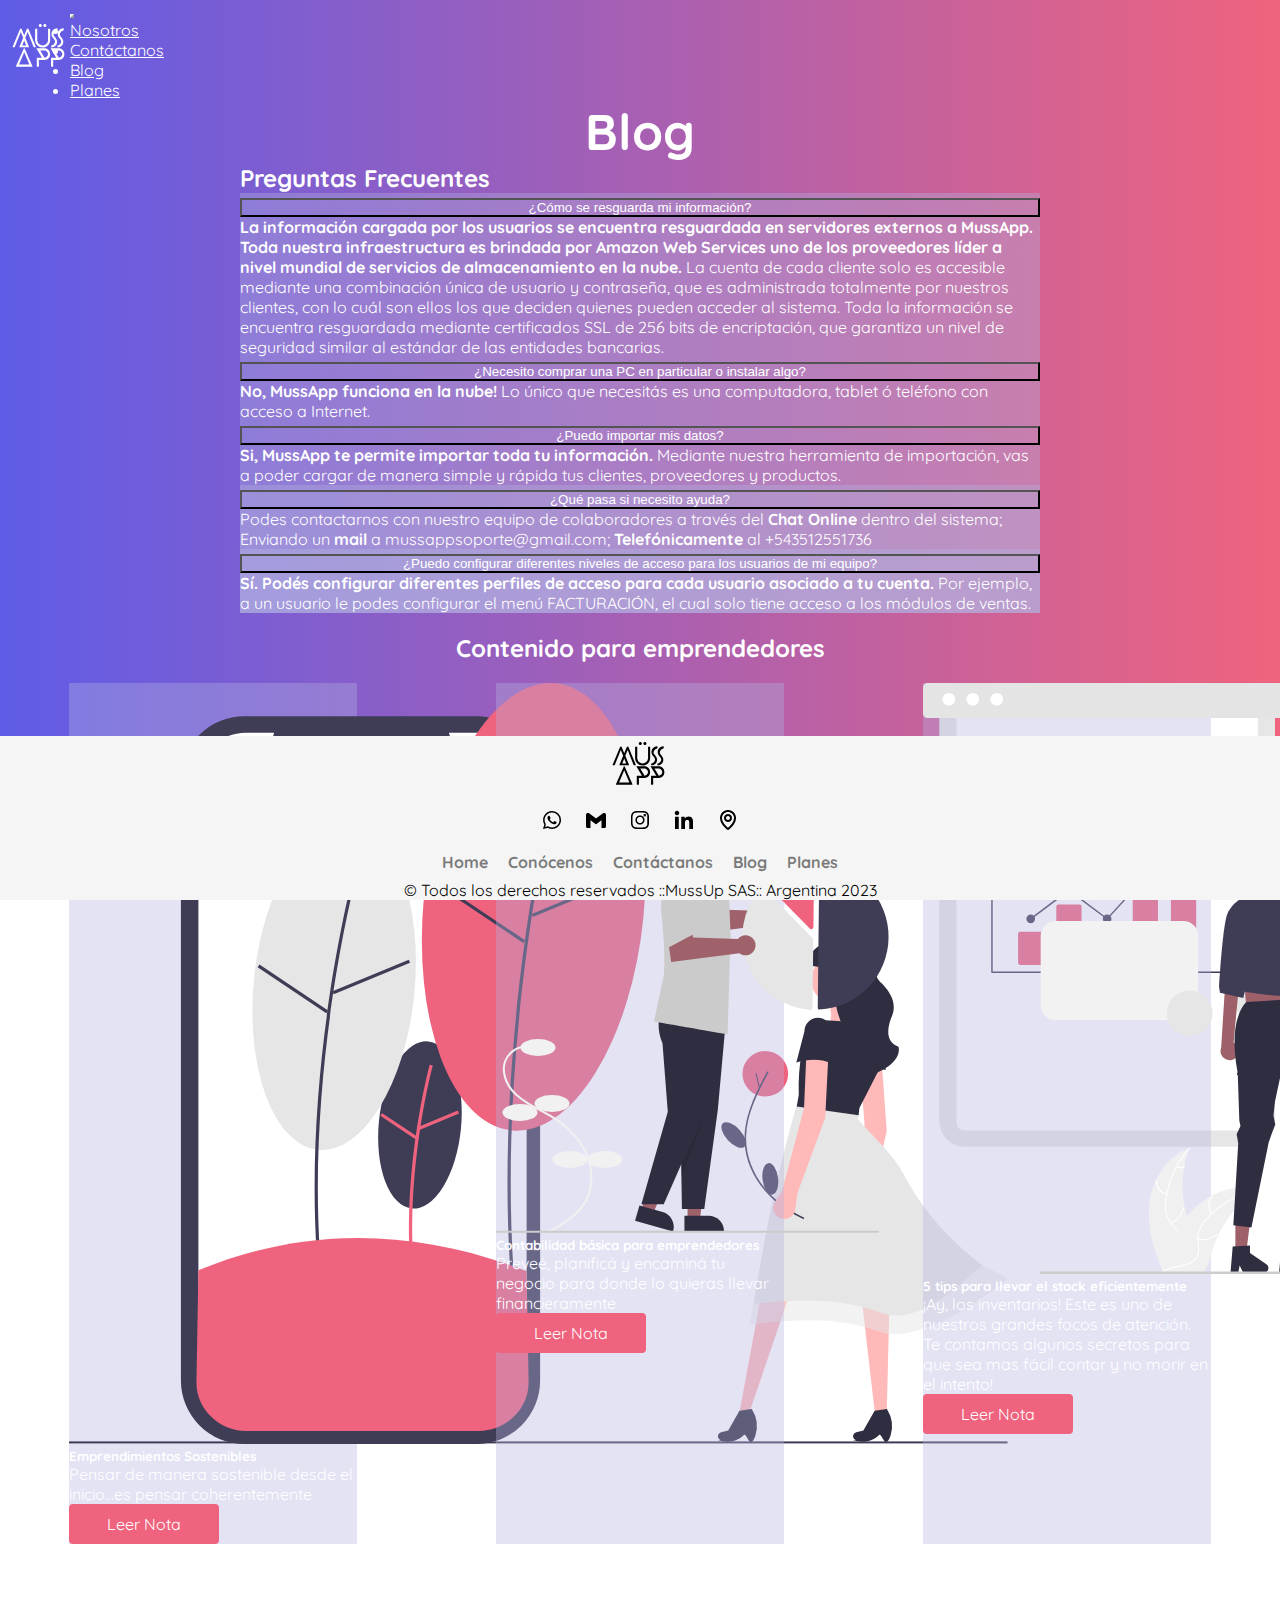
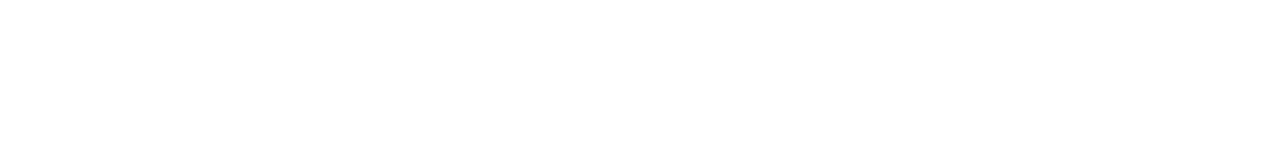
==== commit 6fa788d9: "entrega final" ====
--- a/pages/blog.html
+++ b/pages/blog.html
@@ -5,17 +5,22 @@
   <meta charset="UTF-8">
   <meta http-equiv="X-UA-Compatible" content="IE=edge">
   <meta name="viewport" content="width=device-width, initial-scale=1.0">
-  <title>MussApp | Blog</title>
+  
   <link rel="shortcut icon" href="../img/favicon/favicon.ico">
   <link href="https://cdn.jsdelivr.net/npm/bootstrap@5.3.0-alpha3/dist/css/bootstrap.min.css" rel="stylesheet"
     integrity="sha384-KK94CHFLLe+nY2dmCWGMq91rCGa5gtU4mk92HdvYe+M/SXH301p5ILy+dN9+nJOZ" crossorigin="anonymous">
   <link rel="stylesheet" href="../css/style.css">
+
+  <title>MussApp | Blog</title>
+  <meta name="description" content="Blog Comunidad MussApp aprendemos entre todos">
+  <meta name="keywords" content="APP, APLICACION, ADMINISTRACION, NEGOCIOS, COMUNIDAD, INFORMACION, APRENDER, EMPRENDIMIENTOS, SUSTENTABILIDAD">
+
 </head>
 
 <body>
   <header class="header">
     <div class="contenedor-logo">
-      <a href="../index.html"> <img src="../img/Logo_blanco_transparente.svg" alt="MussApp" width="60" height="60"></a>
+      <a href="../index.html"> <img src="../img/Logo_blanco_transparente.svg" alt="MussApp Logo" width="60" height="60"></a>
     </div>
     <nav class="navbar navbar-expand-lg">
       <div class="container-fluid">
@@ -52,17 +57,17 @@
     </div>
     <section class="contenedor-faq">
       <div>
-        <h2>Preguntas Frecuentes</h2>
+        <h2>Preguntas Frecuentes</h2> 
       </div>
 
       <div class="accordion" id="accordionExample">
         <div class="accordion-item">
-          <h2 class="accordion-header">
+          <h3 class="accordion-header">
             <button class="accordion-button" type="button" data-bs-toggle="collapse" data-bs-target="#collapseOne"
               aria-expanded="true" aria-controls="collapseOne">
               ¿Cómo se resguarda mi información?
             </button>
-          </h2>
+          </h3>
           <div id="collapseOne" class="accordion-collapse collapse show" data-bs-parent="#accordionExample">
             <div class="accordion-body">
               <strong>La información cargada por los usuarios se encuentra resguardada en servidores externos a MussApp.
@@ -76,12 +81,12 @@
           </div>
         </div>
         <div class="accordion-item">
-          <h2 class="accordion-header">
+          <h3 class="accordion-header">
             <button class="accordion-button collapsed" type="button" data-bs-toggle="collapse"
               data-bs-target="#collapseTwo" aria-expanded="false" aria-controls="collapseTwo">
               ¿Necesito comprar una PC en particular o instalar algo?
             </button>
-          </h2>
+          </h3>
           <div id="collapseTwo" class="accordion-collapse collapse" data-bs-parent="#accordionExample">
             <div class="accordion-body">
               <strong>No, MussApp funciona en la nube!</strong> Lo único que necesitás es una computadora, tablet ó
@@ -90,12 +95,12 @@
           </div>
         </div>
         <div class="accordion-item">
-          <h2 class="accordion-header">
+          <h3 class="accordion-header">
             <button class="accordion-button collapsed" type="button" data-bs-toggle="collapse"
               data-bs-target="#collapseThree" aria-expanded="false" aria-controls="collapseThree">
               ¿Puedo importar mis datos?
             </button>
-          </h2>
+          </h3>
           <div id="collapseThree" class="accordion-collapse collapse" data-bs-parent="#accordionExample">
             <div class="accordion-body">
               <strong>Si, MussApp te permite importar toda tu información. </strong>Mediante nuestra herramienta de
@@ -103,12 +108,12 @@
             </div>
           </div>
           <div class="accordion-item">
-            <h2 class="accordion-header">
+            <h3 class="accordion-header">
               <button class="accordion-button collapsed" type="button" data-bs-toggle="collapse"
                 data-bs-target="#collapseFour" aria-expanded="false" aria-controls="collapseFour">
                 ¿Qué pasa si necesito ayuda?
               </button>
-            </h2>
+            </h3>
             <div id="collapseFour" class="accordion-collapse collapse" data-bs-parent="#accordionExample">
               <div class="accordion-body">
                 Podes contactarnos con nuestro equipo de colaboradores a través del <strong> Chat Online </strong>
@@ -117,12 +122,12 @@
               </div>
             </div>
             <div class="accordion-item">
-              <h2 class="accordion-header">
+              <h3 class="accordion-header">
                 <button class="accordion-button collapsed" type="button" data-bs-toggle="collapse"
                   data-bs-target="#collapseFive" aria-expanded="false" aria-controls="collapseFive">
                   ¿Puedo configurar diferentes niveles de acceso para los usuarios de mi equipo?
                 </button>
-              </h2>
+              </h3>
               <div id="collapseFive" class="accordion-collapse collapse" data-bs-parent="#accordionExample">
                 <div class="accordion-body">
                   <strong>Sí. Podés configurar diferentes perfiles de acceso para cada usuario asociado a tu
@@ -145,7 +150,7 @@
           </div>
         </div>
         <div class="card" style="width: 18rem;">
-          <img src="../img/undraw_metrics_re_6g90.svg" class="card-img-top" alt="contabilidad básica">
+          <img src="../img/undraw_metrics_re_6g90.svg" class="card-img-top" alt="contabilidad básica para emprendimientos">
           <div class="card-body">
             <h5 class="card-title">Contabilidad básica para emprendedores</h5>
             <p class="card-text">Preveé, planificá y encaminá tu negocio para donde lo quieras llevar financieramente
@@ -154,7 +159,7 @@
           </div>
         </div>
         <div class="card" style="width: 18rem;">
-          <img src="../img/undraw_add_to_cart_re_wrdo.svg" class="card-img-top" alt="controlar eficientemente stock">
+          <img src="../img/undraw_add_to_cart_re_wrdo.svg" class="card-img-top" alt="controla eficientemente tu stock">
           <div class="card-body">
             <h5 class="card-title">5 tips para llevar el stock eficientemente</h5>
             <p class="card-text">¡Ay, los inventarios! Este es uno de nuestros grandes focos de atención. Te contamos
@@ -172,7 +177,7 @@
   <footer>
     
     <div class="contenedor-logo-footer">
-      <img src="../img/Logo_black_transparente.svg" alt="MussApp" width="60" height="60">
+      <img src="../img/Logo_black_transparente.svg" alt="MussApp Logo" width="60" height="60">
     </div>
     <div class="contenedor-social-footer">
       <ul>
--- a/css/style.css
+++ b/css/style.css
@@ -11,10 +11,14 @@
   min-height: 100vh;
   color: white;
   font-family: "Quicksand", sans-serif;
+  background-size: cover;
+  background-position: center;
+  background-attachment: fixed;
 }
 
 .titulo, .titulo-blog h1, .contenedor-textos h1 {
   font-size: 50px;
+  display: flex;
 }
 
 .subtitulo, .contenedor-textos h2 {
@@ -77,7 +81,7 @@
   flex-direction: row;
   align-items: center;
   flex-wrap: wrap;
-  position: relative;
+  position: fixed;
   overflow: hidden;
   z-index: 1;
 }
@@ -121,6 +125,7 @@
   flex-direction: row;
   align-items: none;
   flex-wrap: wrap;
+  margin-bottom: 200px;
 }
 
 .contenedor-emprendedores h2 {
@@ -206,7 +211,7 @@
 
 .contenedor-team {
   display: grid;
-  grid-template-columns: auto auto;
+  grid-template-columns: 250px 600px;
   grid-template-rows: auto auto;
   grid-template-areas: "titulo1 titulo1" "team-02 team-01";
   justify-content: space-evenly;
@@ -222,25 +227,24 @@
 .contenedor-team .team-01 p {
   text-align: justify;
   line-height: 40px;
-  margin-left: 60px;
-  margin-right: 40px;
+  margin-right: 80px;
 }
 .contenedor-team .team-02 {
   grid-area: team-02;
-  margin-left: 40px;
 }
 .contenedor-team img {
-  width: 350px;
-  height: 300px;
+  width: 300px;
+  height: 250px;
   border-radius: 20px;
 }
 
 .contenedor-founders {
   display: grid;
-  grid-template-columns: auto auto auto auto;
+  grid-template-columns: 500px 150px 150px 150px;
   grid-template-rows: 50px 200px 100px;
   justify-content: center;
   align-content: center;
+  margin-right: 20px;
   grid-template-areas: "titulo titulo titulo titulo" "historia foto1 foto2 foto3" "historia name1 name2 name3";
 }
 .contenedor-founders img {
@@ -257,8 +261,6 @@
 }
 .contenedor-founders .historia {
   grid-area: historia;
-  margin-left: 40px;
-  margin-right: 60px;
 }
 .contenedor-founders .historia p {
   text-align: justify;
@@ -348,7 +350,8 @@
   flex-direction: column;
   align-items: center;
   flex-wrap: wrap;
-  position: relative;
+  position: fixed;
+  bottom: 0;
   width: 100%;
   max-height: 200px;
   color: black;
@@ -417,13 +420,15 @@
 @media only screen and (max-width: 961px) {
   .contenedor {
     flex-direction: column;
+    padding: 20px;
   }
   .contenedor .img1, .contenedor .contenedor-imagen img, .contenedor-imagen .contenedor img {
     height: 450px;
-    width: 350px;
+    width: 450px;
   }
   .contenedor .titulo, .contenedor .contenedor-textos h1, .contenedor-textos .contenedor h1, .contenedor .titulo-blog h1, .titulo-blog .contenedor h1 {
     font-size: 40px;
+    width: 80%;
   }
   .contenedor .subtitulo, .contenedor .contenedor-textos h2, .contenedor-textos .contenedor h2 {
     font-size: 25px;
@@ -436,10 +441,11 @@
   }
   .contenedor-founders {
     display: grid;
-    grid-template-columns: auto auto auto;
+    grid-template-columns: 450px 150px 150px 150px;
     grid-template-rows: 50px 200px 100px;
     justify-content: center;
     align-content: center;
+    margin-right: 20px;
     grid-template-areas: "titulo titulo titulo titulo" "historia foto1 foto2 foto3" "historia name1 name2 name3";
   }
   .contenedor-founders .historia {
@@ -447,6 +453,8 @@
   }
   .contenedor-founders .historia p {
     line-height: 30px;
+    margin-left: 20px;
+    margin-right: 20px;
   }
   .team-01 p {
     margin-left: 20px;
@@ -522,7 +530,7 @@
   }
   .contenedor-team {
     display: grid;
-    grid-template-columns: auto;
+    grid-template-columns: 600px;
     grid-template-rows: auto auto auto;
     grid-template-areas: "titulo1" "team-02" "team-01";
     justify-content: center;
@@ -534,11 +542,9 @@
   }
   .team-01 {
     grid-area: team-01;
-    margin-right: 20px;
   }
   .team-01 p {
     line-height: 30px;
-    margin-right: 20px;
   }
   .team-02 {
     grid-area: team-02;
@@ -547,7 +553,7 @@
   }
   .contenedor-founders {
     display: grid;
-    grid-template-columns: auto auto auto;
+    grid-template-columns: 200px 200px 200px;
     grid-template-rows: 50px 200px 100px;
     justify-content: center;
     align-content: center;
@@ -578,7 +584,7 @@
     margin-left: 15%;
     margin-top: 20px;
     height: 500px;
-    width: 500px;
+    width: 300px;
   }
   .accordion-item {
     background-color: hsla(241, 43%, 79%, 0.363);
@@ -592,9 +598,6 @@
 }
 /*---------------------------------media query MIN-------------------------------------*/
 @media only screen and (max-width: 600px) {
-  body {
-    background: #5F5CE7;
-  }
   body .titulo, body .contenedor-textos h1, .contenedor-textos body h1, body .titulo-blog h1, .titulo-blog body h1 {
     font-size: 30px;
   }
@@ -606,14 +609,19 @@
     text-align: center;
     padding: 5px 0;
   }
+  body .contenedor {
+    padding: 0;
+  }
   body .contenedor-textos {
     padding-left: 40px;
   }
   body .contenedor-imagen {
     overflow: hidden;
-  }
-  body .contenedor-imagen img {
-    height: 450px;
+    height: 350;
+    width: 350;
+  }
+  body .contenedor-imagen .img1, body .contenedor-imagen img {
+    height: 350px;
     width: 350px;
   }
   header img {
@@ -621,7 +629,7 @@
   }
   footer {
     margin-top: 10px;
-    height: 110px;
+    height: 150px;
     display: grid;
     grid-template-columns: auto auto;
     grid-template-rows: auto auto;
@@ -648,8 +656,8 @@
   }
   .contenedor-founders {
     display: grid;
-    grid-template-columns: auto auto;
-    grid-template-rows: 50px 130px 130px 130px 200px;
+    grid-template-columns: 150px 150px;
+    grid-template-rows: 50px 130px 130px 130px 300px;
     justify-content: center;
     align-items: center;
     grid-template-areas: "titulo titulo" "foto1 name1" "foto2 name2" "foto3 name3" "historia historia";
@@ -670,16 +678,20 @@
     display: flex;
     justify-content: flex-end;
   }
+  .contenedor-team {
+    display: grid;
+    grid-template-columns: 300px;
+    grid-template-rows: auto auto auto;
+    grid-template-areas: "titulo1" "team-02" "team-01";
+    justify-content: center;
+    align-items: center;
+  }
   .contenedor-team img {
-    width: 250px;
-    height: 200px;
+    width: 200px;
+    height: 150px;
     border-radius: 20px;
   }
-  .contenedor-team .team-01 {
-    margin: 0px;
-  }
   .contenedor-team .team-01 p {
-    margin: 10px;
     line-height: 25px;
   }
   .contenedor-planes {
